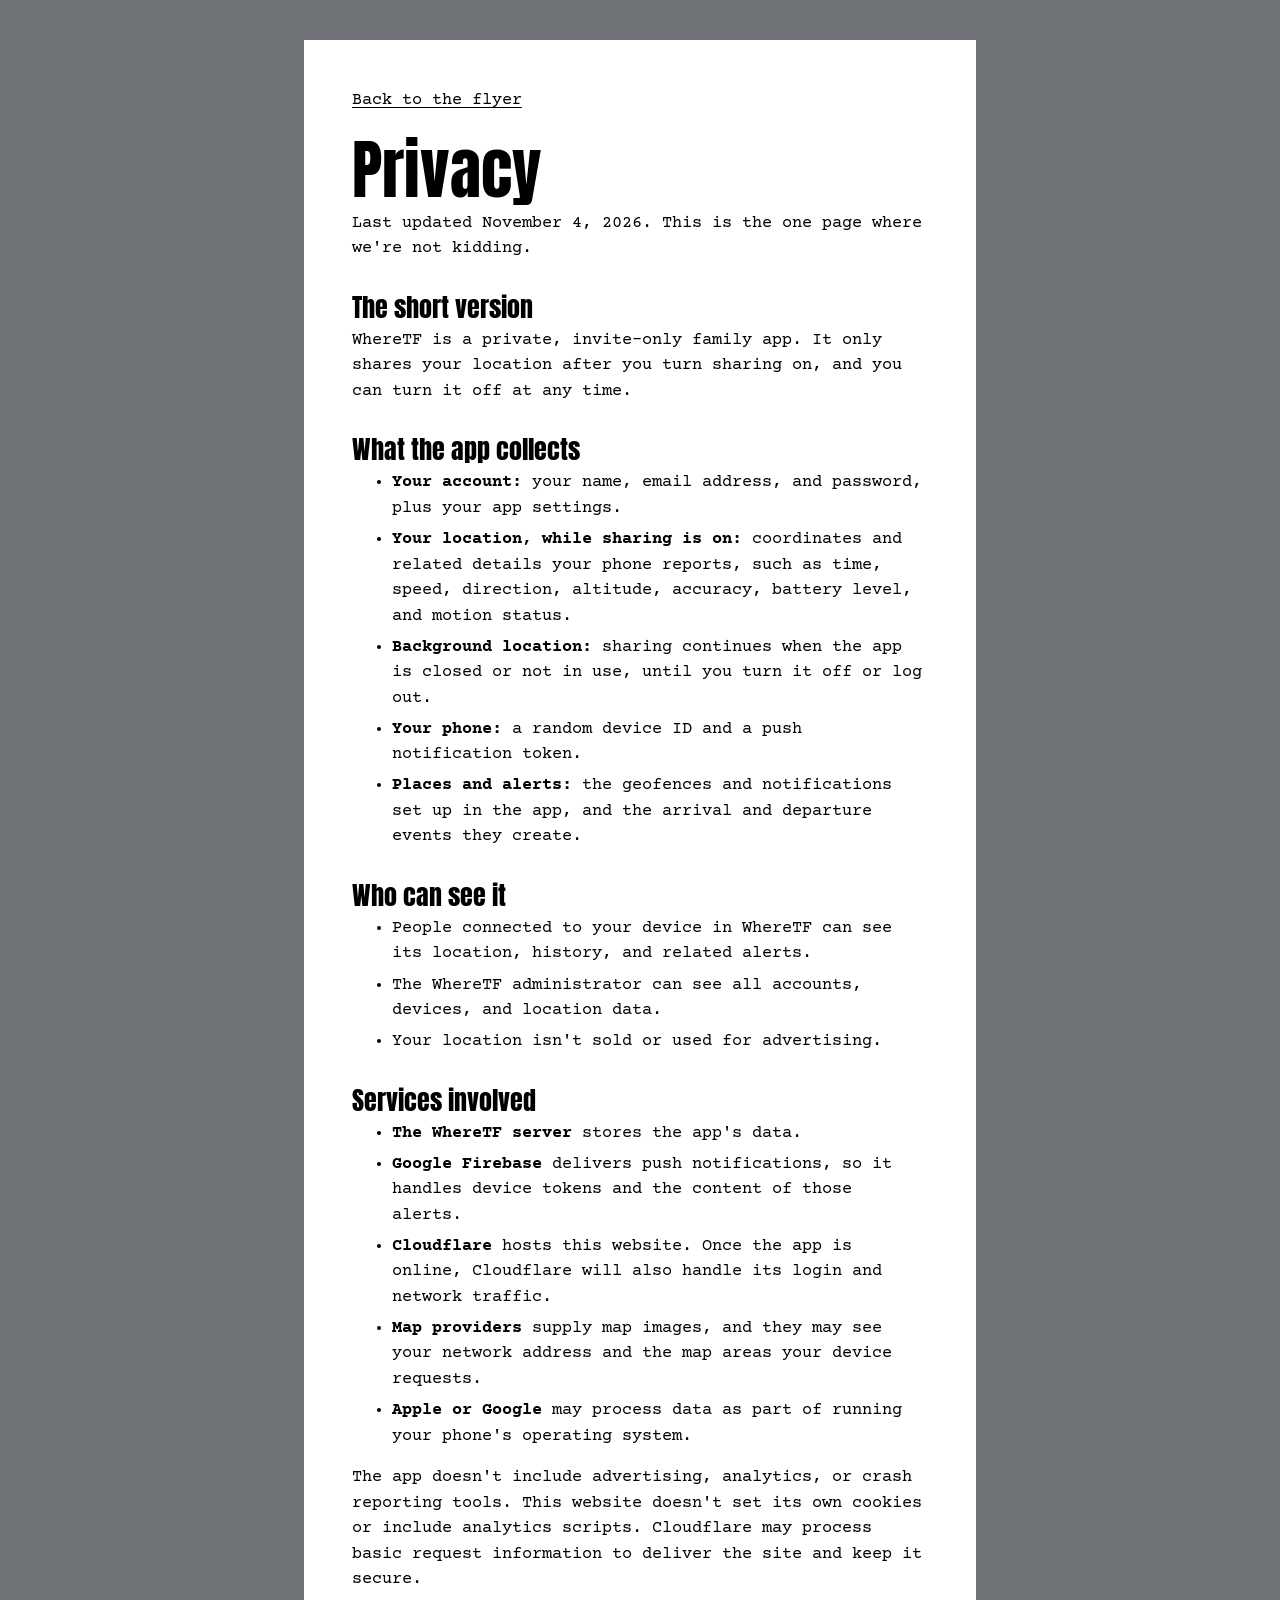
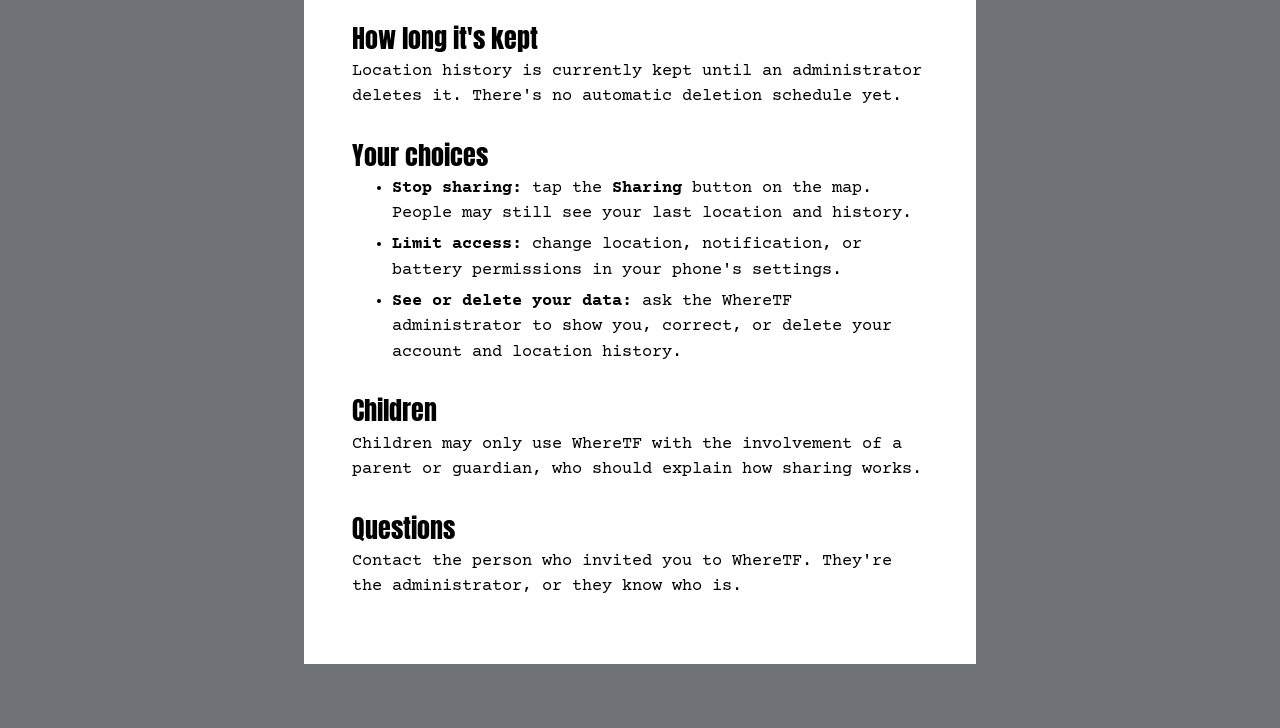
==== privacy.html @ 17436905 "Add WhereTF landing page and privacy page" ====
<!doctype html>
<html lang="en">
<head>
  <meta charset="utf-8">
  <meta name="viewport" content="width=device-width, initial-scale=1">
  <title>WhereTF Privacy</title>
  <meta name="description" content="What WhereTF collects, who can see it, and how to stop sharing.">
  <meta name="robots" content="noindex">
  <meta name="theme-color" content="#ffffff">
  <link rel="icon" href="favicon.ico">
  <link rel="stylesheet" href="styles.css">
</head>
<body>
  <main class="notice">
    <a class="back" href="index.html">Back to the flyer</a>
    <h1>Privacy</h1>
    <p>Last updated November 4, 2026. This is the one page where we're not kidding.</p>

    <h2>The short version</h2>
    <p>WhereTF is a private, invite-only family app. It only shares your location after you turn sharing on, and you can turn it off at any time.</p>

    <h2>What the app collects</h2>
    <ul>
      <li><strong>Your account:</strong> your name, email address, and password, plus your app settings.</li>
      <li><strong>Your location, while sharing is on:</strong> coordinates and related details your phone reports, such as time, speed, direction, altitude, accuracy, battery level, and motion status.</li>
      <li><strong>Background location:</strong> sharing continues when the app is closed or not in use, until you turn it off or log out.</li>
      <li><strong>Your phone:</strong> a random device ID and a push notification token.</li>
      <li><strong>Places and alerts:</strong> the geofences and notifications set up in the app, and the arrival and departure events they create.</li>
    </ul>

    <h2>Who can see it</h2>
    <ul>
      <li>People connected to your device in WhereTF can see its location, history, and related alerts.</li>
      <li>The WhereTF administrator can see all accounts, devices, and location data.</li>
      <li>Your location isn't sold or used for advertising.</li>
    </ul>

    <h2>Services involved</h2>
    <ul>
      <li><strong>The WhereTF server</strong> stores the app's data.</li>
      <li><strong>Google Firebase</strong> delivers push notifications, so it handles device tokens and the content of those alerts.</li>
      <li><strong>Cloudflare</strong> hosts this website. Once the app is online, Cloudflare will also handle its login and network traffic.</li>
      <li><strong>Map providers</strong> supply map images, and they may see your network address and the map areas your device requests.</li>
      <li><strong>Apple or Google</strong> may process data as part of running your phone's operating system.</li>
    </ul>
    <p>The app doesn't include advertising, analytics, or crash reporting tools. This website doesn't set its own cookies or include analytics scripts. Cloudflare may process basic request information to deliver the site and keep it secure.</p>

    <h2>How long it's kept</h2>
    <p>Location history is currently kept until an administrator deletes it. There's no automatic deletion schedule yet.</p>

    <h2>Your choices</h2>
    <ul>
      <li><strong>Stop sharing:</strong> tap the <strong>Sharing</strong> button on the map. People may still see your last location and history.</li>
      <li><strong>Limit access:</strong> change location, notification, or battery permissions in your phone's settings.</li>
      <li><strong>See or delete your data:</strong> ask the WhereTF administrator to show you, correct, or delete your account and location history.</li>
    </ul>

    <h2>Children</h2>
    <p>Children may only use WhereTF with the involvement of a parent or guardian, who should explain how sharing works.</p>

    <h2>Questions</h2>
    <p>Contact the person who invited you to WhereTF. They're the administrator, or they know who is.</p>
  </main>
</body>
</html>
---- styles.css ----
@font-face {
  font-family: "Anton";
  src: url("fonts/anton-latin-400-normal.woff2") format("woff2");
  font-display: swap;
}

@font-face {
  font-family: "Courier Prime";
  src: url("fonts/courier-prime-latin-400-normal.woff2") format("woff2");
  font-display: swap;
}

@font-face {
  font-family: "Courier Prime";
  src: url("fonts/courier-prime-latin-700-normal.woff2") format("woff2");
  font-weight: 700;
  font-display: swap;
}

:root {
  --ink: #000000;
  --flyer: #ffe600;
  --under: #ff5fa2;
  --pole: #6f7276;
  --paper: #ffffff;
  --staple: #c9ccd1;
  --poster: "Anton", Impact, "Arial Narrow", sans-serif;
  --typed: "Courier Prime", "Courier New", monospace;
}

* {
  box-sizing: border-box;
}

html {
  overflow-x: clip;
  scroll-behavior: smooth;
}

body {
  margin: 0;
  overflow-x: clip;
  background: var(--pole);
  color: var(--ink);
  font: 400 1.0625rem/1.5 var(--typed);
}

a {
  color: inherit;
  text-underline-offset: 0.18em;
}

:focus-visible {
  outline: 3px solid var(--ink);
  outline-offset: 3px;
}

/* The flyer, stapled over an older pink one */
.board {
  position: relative;
  width: min(100% - 2rem, 46rem);
  margin: 2.5rem auto 4rem;
}

.board::before {
  content: "";
  position: absolute;
  inset: 1.5rem -0.75rem 5rem;
  background: var(--under);
  transform: rotate(-0.9deg);
}

.flyer {
  position: relative;
  container-type: inline-size;
  padding: clamp(1.5rem, 5vw, 3.25rem) clamp(1.25rem, 5vw, 3.25rem) 0;
  background: var(--flyer);
  transform: rotate(0.35deg);
}

.flyer::before,
.flyer::after {
  content: "";
  position: absolute;
  top: 0.8rem;
  width: 1.4rem;
  height: 0.2rem;
  background: var(--staple);
  box-shadow: 0 1px 0 rgb(0 0 0 / 55%);
}

.flyer::before {
  left: 1rem;
  transform: rotate(-8deg);
}

.flyer::after {
  right: 1rem;
  transform: rotate(5deg);
}

h1,
h2,
h3 {
  margin: 0;
  font-family: var(--poster);
  font-weight: 400;
  line-height: 1.02;
}

.missing {
  /* Scales with the flyer so the word always fills its width */
  font-size: 30.5cqw;
  line-height: 0.98;
  text-align: center;
}

.who {
  margin: 0.4rem 0 1.5rem;
  font: 400 clamp(1.8rem, 7vw, 3.1rem)/1.05 var(--poster);
  text-align: center;
}

.photo {
  display: block;
  width: min(100%, 22rem);
  height: auto;
  margin: 0 auto 2rem;
}

.facts {
  margin: 0 0 2rem;
  border-top: 3px solid var(--ink);
}

.facts div {
  display: grid;
  grid-template-columns: 11rem 1fr;
  gap: 0.25rem 1rem;
  padding: 0.65rem 0;
  border-bottom: 1px solid var(--ink);
}

.facts dt {
  font-weight: 700;
}

.facts dd {
  margin: 0;
}

.reward {
  margin: 0 0 2.75rem;
  padding: 1.25rem;
  background: var(--ink);
  color: var(--flyer);
  text-align: center;
}

.reward h2 {
  margin-bottom: 0.5rem;
  font-size: clamp(2.4rem, 11vw, 4.5rem);
}

.reward p {
  margin: 0 auto;
  max-width: 34rem;
}

section {
  margin-bottom: 2.75rem;
  scroll-margin-top: 1rem;
}

section > h2 {
  margin-bottom: 0.9rem;
  font-size: clamp(2rem, 8vw, 3.2rem);
}

section p {
  max-width: 64ch;
}

.yells details {
  border-top: 1px solid var(--ink);
}

.yells details:last-child {
  border-bottom: 1px solid var(--ink);
}

.yells summary {
  padding: 0.75rem 0;
  font: 400 clamp(1.25rem, 4.5vw, 1.65rem)/1.15 var(--poster);
  cursor: pointer;
}

.yells p {
  margin: 0 0 1rem;
}

.steps {
  margin: 0;
  padding-left: 1.75rem;
}

.steps li {
  margin-bottom: 0.65rem;
  padding-left: 0.25rem;
}

/* Tear-off tabs along the bottom edge of the flyer */
.tabs {
  display: flex;
  gap: 0;
  margin: 0 calc(clamp(1.25rem, 5vw, 3.25rem) * -1);
  padding: 0;
  border-top: 2px dashed var(--ink);
  list-style: none;
}

.tabs li {
  flex: 1 1 0;
  min-width: 0;
  border-right: 2px dashed var(--ink);
}

.tabs li:last-child {
  border-right: 0;
}

.tab {
  display: flex;
  align-items: center;
  justify-content: center;
  height: 14rem;
  padding: 0.75rem 0.15rem;
  color: inherit;
  font: 400 clamp(1.05rem, 3.5vw, 1.45rem)/1.05 var(--poster);
  text-align: center;
  text-decoration: none;
  writing-mode: vertical-rl;
  transform-origin: top center;
  transition: transform 160ms ease-out;
}

a.tab:hover,
a.tab:focus-visible {
  transform: rotate(-3deg) translateY(0.35rem);
}

.tab small {
  display: block;
  font: 400 0.85rem/1.2 var(--typed);
}

.tab.soon {
  opacity: 0.72;
}

/* One tab is already gone, because of course it is */
.tabs li.torn {
  background: var(--pole);
}

.torn .tab {
  color: var(--paper);
  font: 400 0.82rem/1.15 var(--typed);
}

.flyer-end {
  position: relative;
  margin-top: 1.5rem;
  color: var(--paper);
  text-align: center;
  font-size: 0.9375rem;
}

/* Privacy page: same pole, no jokes in the rules */
.notice {
  position: relative;
  width: min(100% - 2rem, 42rem);
  margin: 2.5rem auto 4rem;
  padding: clamp(1.5rem, 5vw, 3rem);
  background: var(--paper);
}

.notice h1 {
  margin-bottom: 0.5rem;
  font-size: clamp(2.6rem, 10vw, 4rem);
}

.notice h2 {
  margin: 2rem 0 0.5rem;
  font-size: 1.6rem;
}

.notice p,
.notice ul {
  margin: 0 0 1rem;
}

.notice li {
  margin-bottom: 0.35rem;
}

.back {
  display: inline-block;
  margin-bottom: 1.5rem;
}

@media (max-width: 34rem) {
  body {
    font-size: 1rem;
  }

  .board {
    width: calc(100% - 1rem);
    margin-top: 1rem;
  }

  .board::before {
    inset: 1rem -0.25rem 5.5rem;
  }

  .facts div {
    grid-template-columns: 1fr;
  }

  .tab {
    height: 12.5rem;
  }
}

@media (prefers-reduced-motion: reduce) {
  html {
    scroll-behavior: auto;
  }

  .tab {
    transition: none;
  }

  a.tab:hover,
  a.tab:focus-visible {
    transform: none;
  }
}

@media print {
  body {
    background: var(--paper);
  }

  .board::before {
    display: none;
  }
}
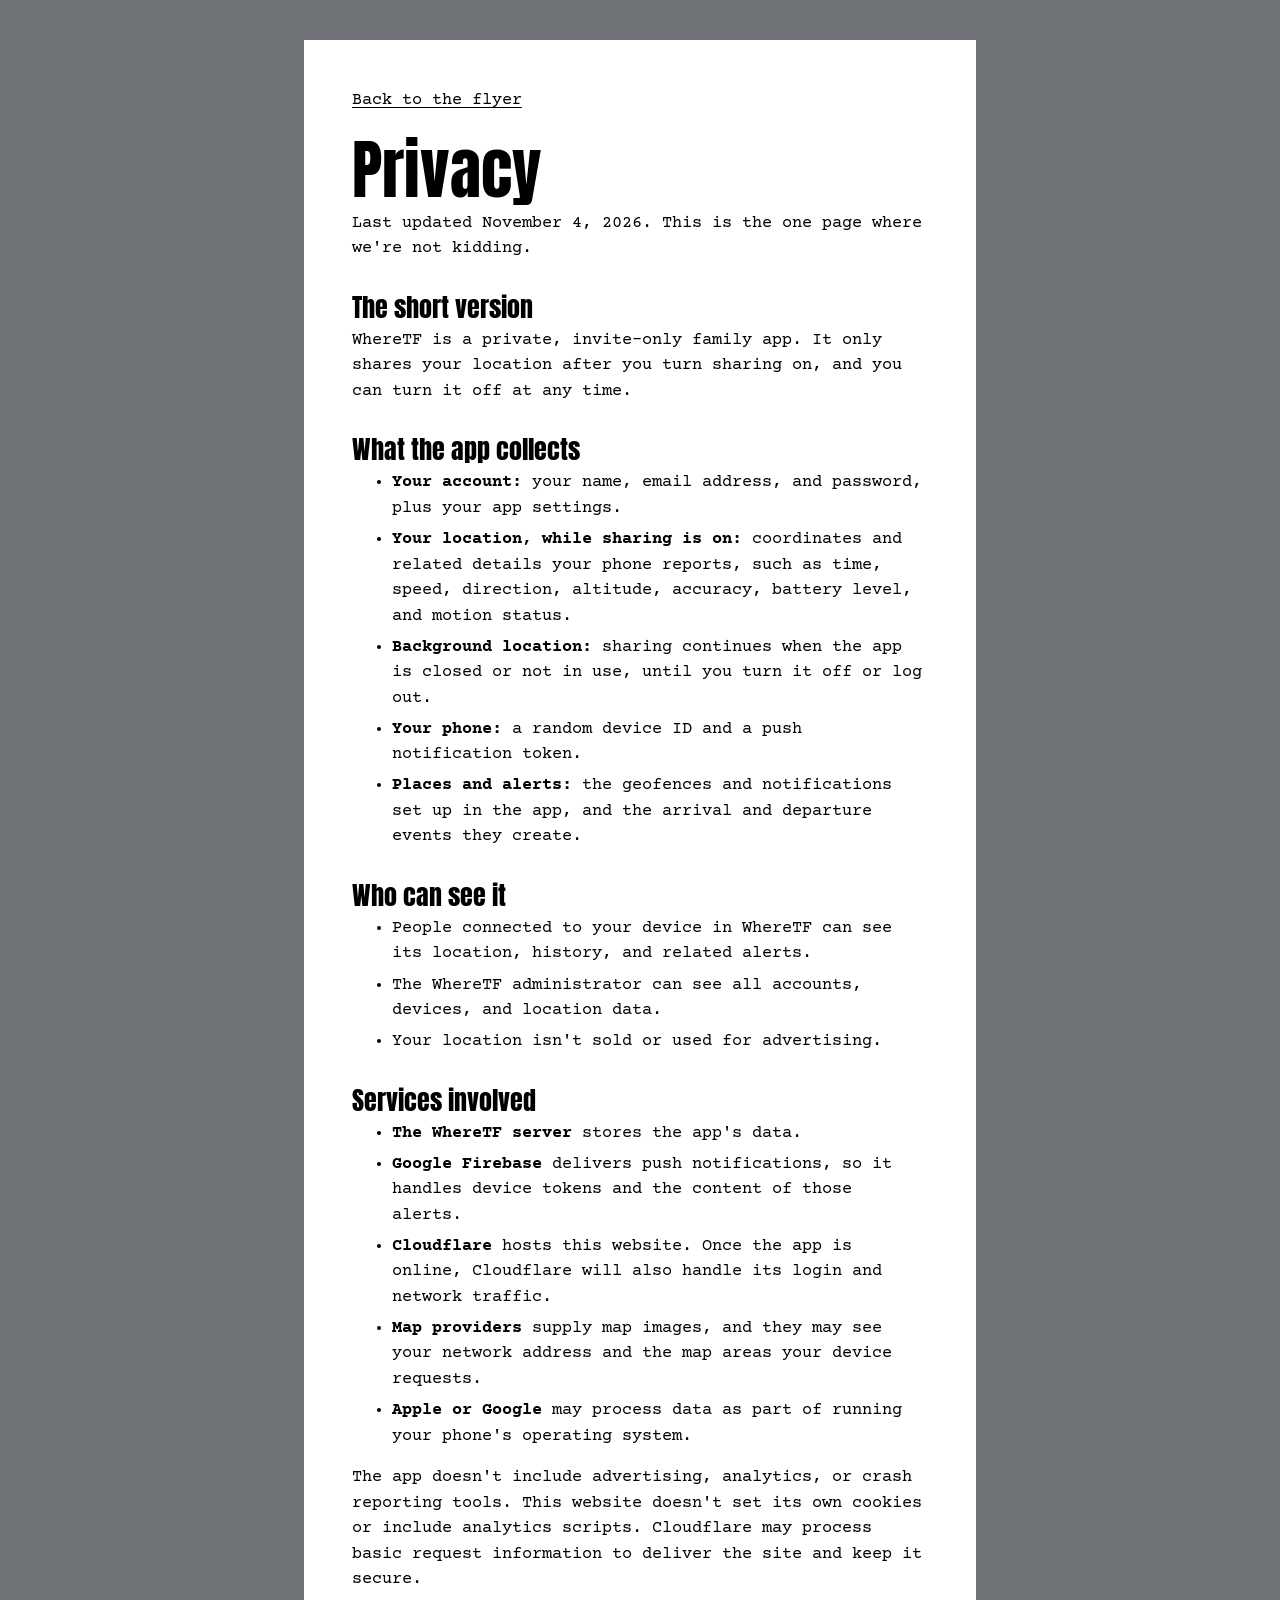
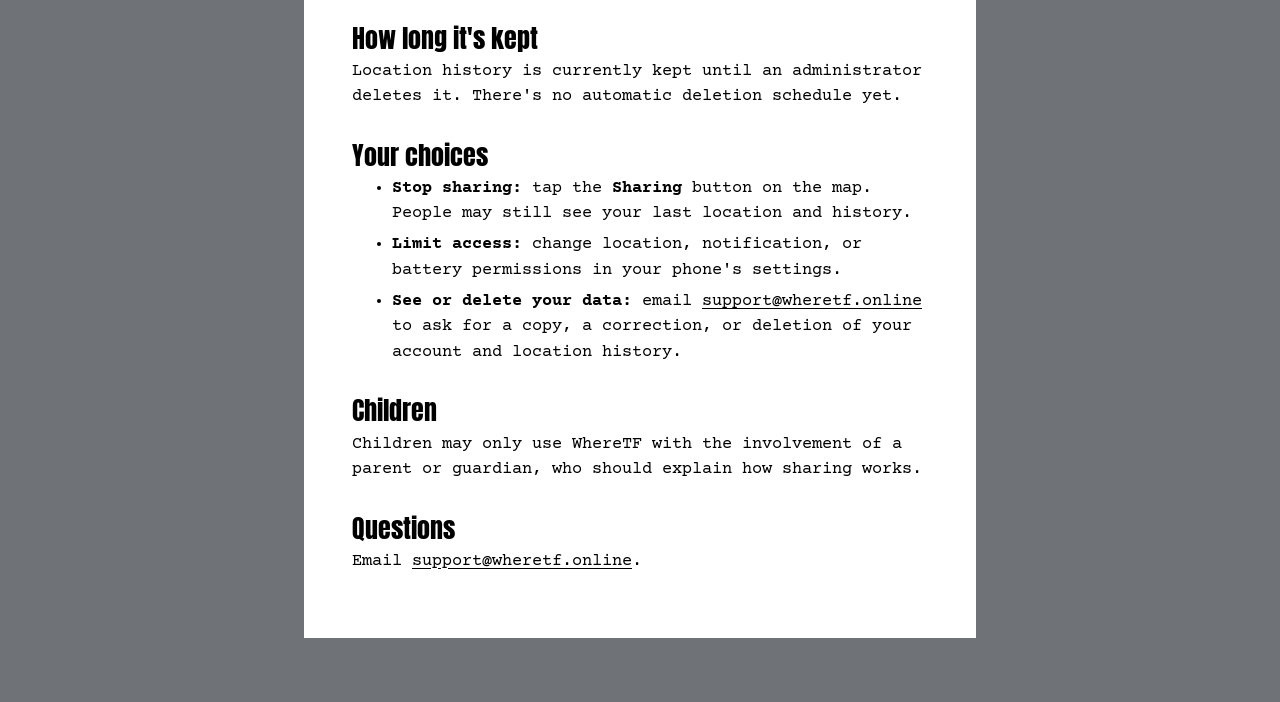
==== commit c08cb5bb: "Add support email to privacy page" ====
--- a/privacy.html
+++ b/privacy.html
@@ -52,14 +52,14 @@
     <ul>
       <li><strong>Stop sharing:</strong> tap the <strong>Sharing</strong> button on the map. People may still see your last location and history.</li>
       <li><strong>Limit access:</strong> change location, notification, or battery permissions in your phone's settings.</li>
-      <li><strong>See or delete your data:</strong> ask the WhereTF administrator to show you, correct, or delete your account and location history.</li>
+      <li><strong>See or delete your data:</strong> email <a href="mailto:support@wheretf.online">support@wheretf.online</a> to ask for a copy, a correction, or deletion of your account and location history.</li>
     </ul>
 
     <h2>Children</h2>
     <p>Children may only use WhereTF with the involvement of a parent or guardian, who should explain how sharing works.</p>
 
     <h2>Questions</h2>
-    <p>Contact the person who invited you to WhereTF. They're the administrator, or they know who is.</p>
+    <p>Email <a href="mailto:support@wheretf.online">support@wheretf.online</a>.</p>
   </main>
 </body>
 </html>
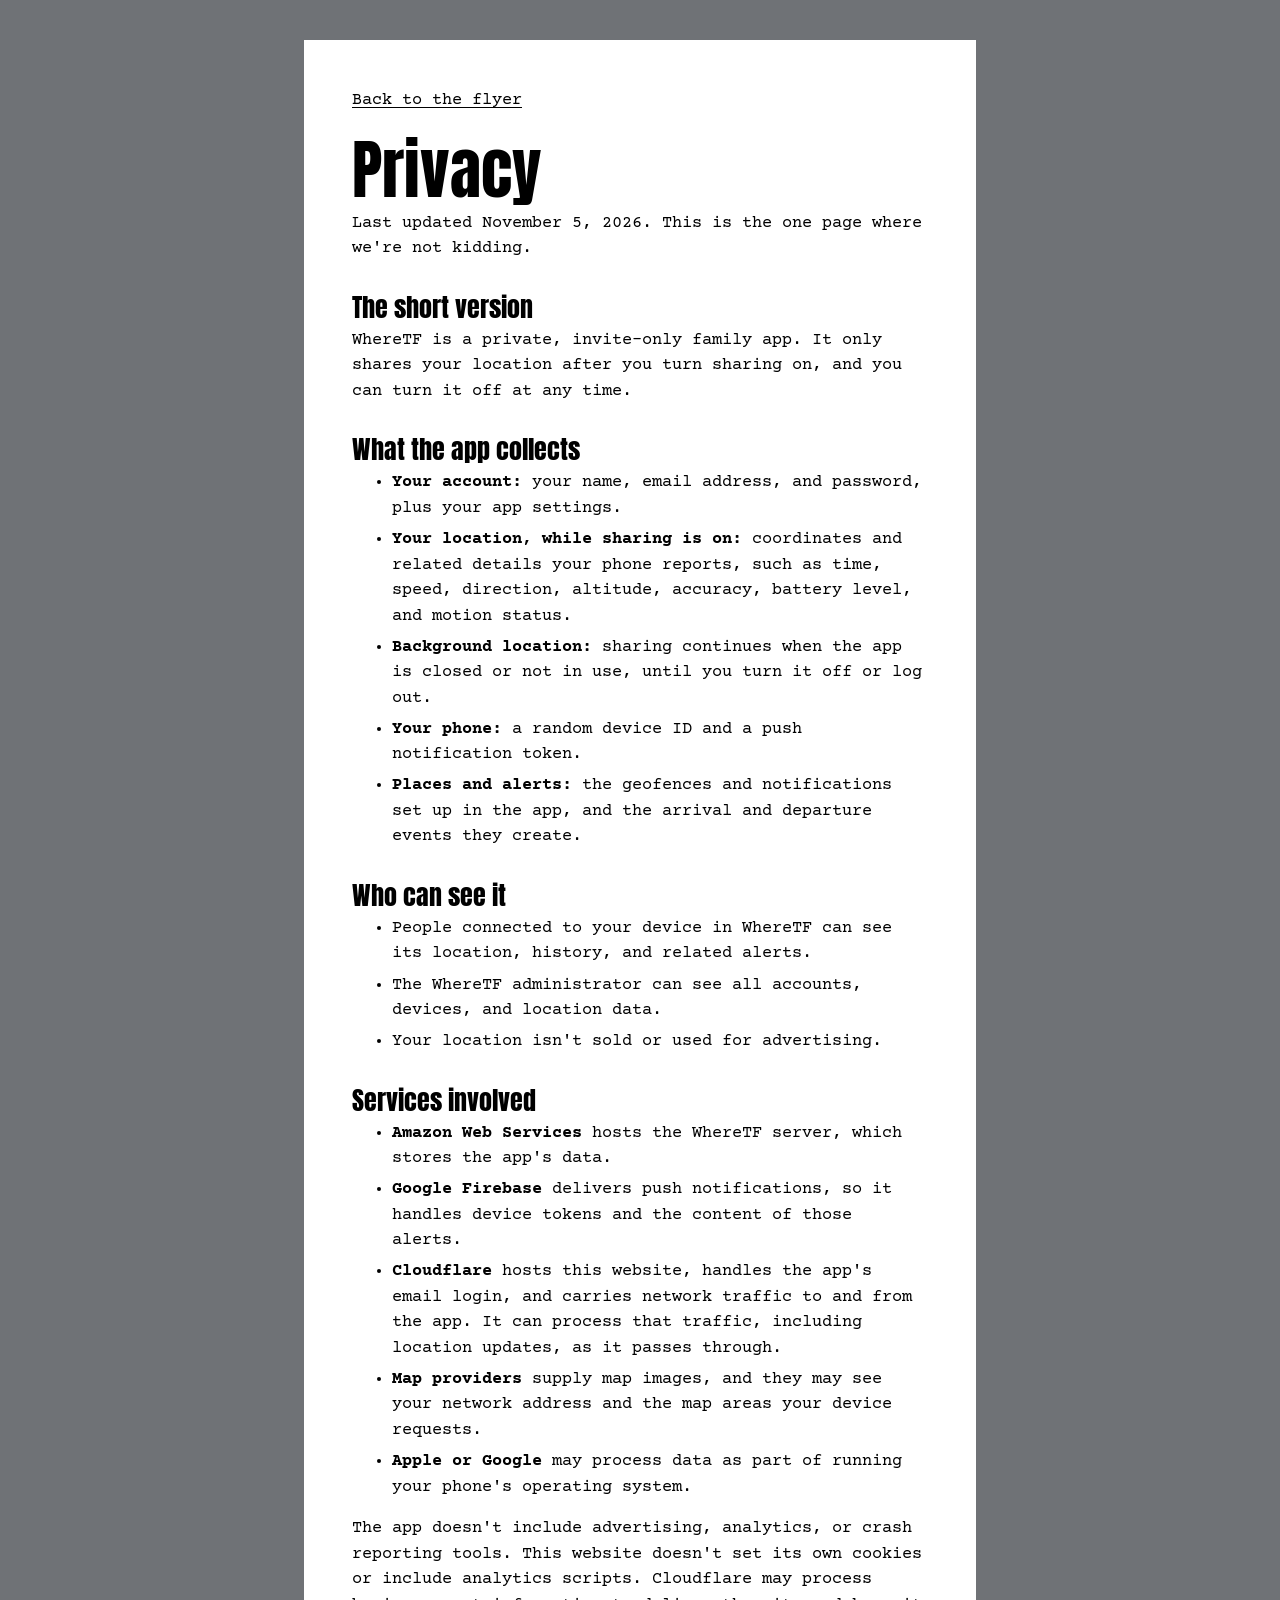
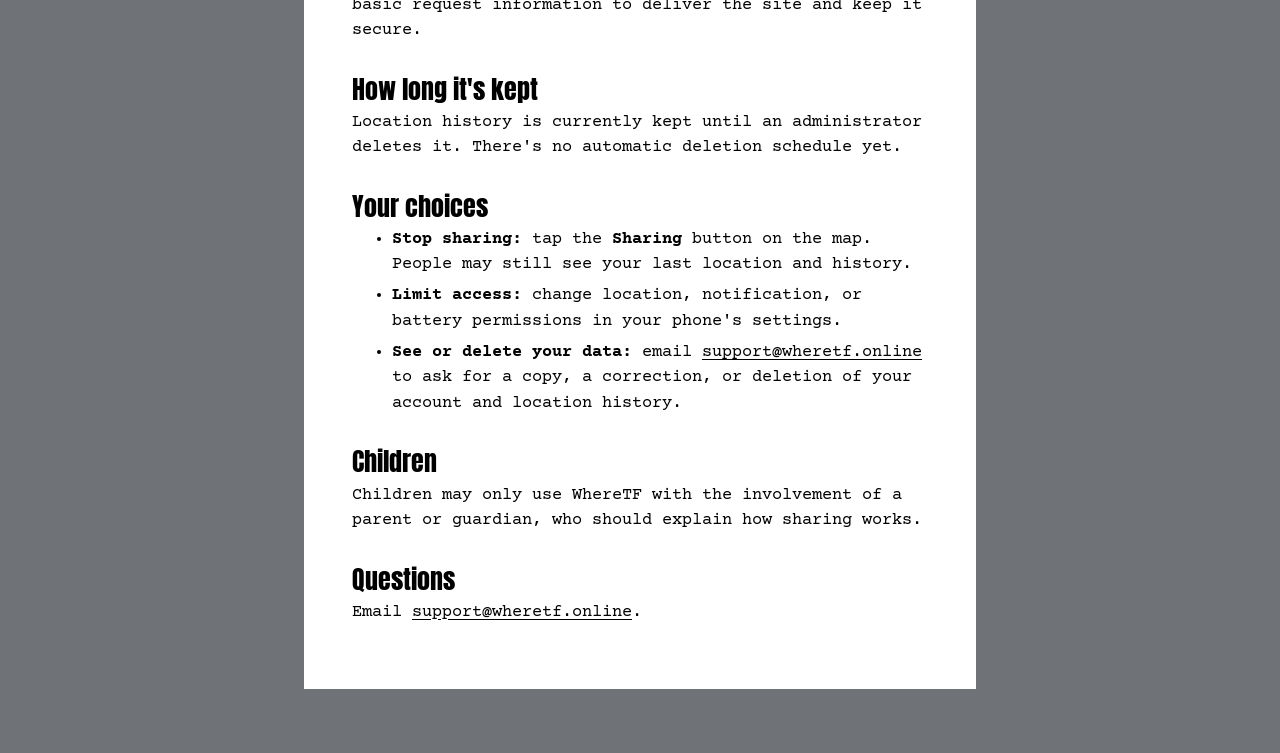
==== commit 469b30a3: "Link to live app and update hosting details" ====
--- a/privacy.html
+++ b/privacy.html
@@ -14,7 +14,7 @@
   <main class="notice">
     <a class="back" href="index.html">Back to the flyer</a>
     <h1>Privacy</h1>
-    <p>Last updated November 4, 2026. This is the one page where we're not kidding.</p>
+    <p>Last updated November 5, 2026. This is the one page where we're not kidding.</p>
 
     <h2>The short version</h2>
     <p>WhereTF is a private, invite-only family app. It only shares your location after you turn sharing on, and you can turn it off at any time.</p>
@@ -37,9 +37,9 @@
 
     <h2>Services involved</h2>
     <ul>
-      <li><strong>The WhereTF server</strong> stores the app's data.</li>
+      <li><strong>Amazon Web Services</strong> hosts the WhereTF server, which stores the app's data.</li>
       <li><strong>Google Firebase</strong> delivers push notifications, so it handles device tokens and the content of those alerts.</li>
-      <li><strong>Cloudflare</strong> hosts this website. Once the app is online, Cloudflare will also handle its login and network traffic.</li>
+      <li><strong>Cloudflare</strong> hosts this website, handles the app's email login, and carries network traffic to and from the app. It can process that traffic, including location updates, as it passes through.</li>
       <li><strong>Map providers</strong> supply map images, and they may see your network address and the map areas your device requests.</li>
       <li><strong>Apple or Google</strong> may process data as part of running your phone's operating system.</li>
     </ul>
